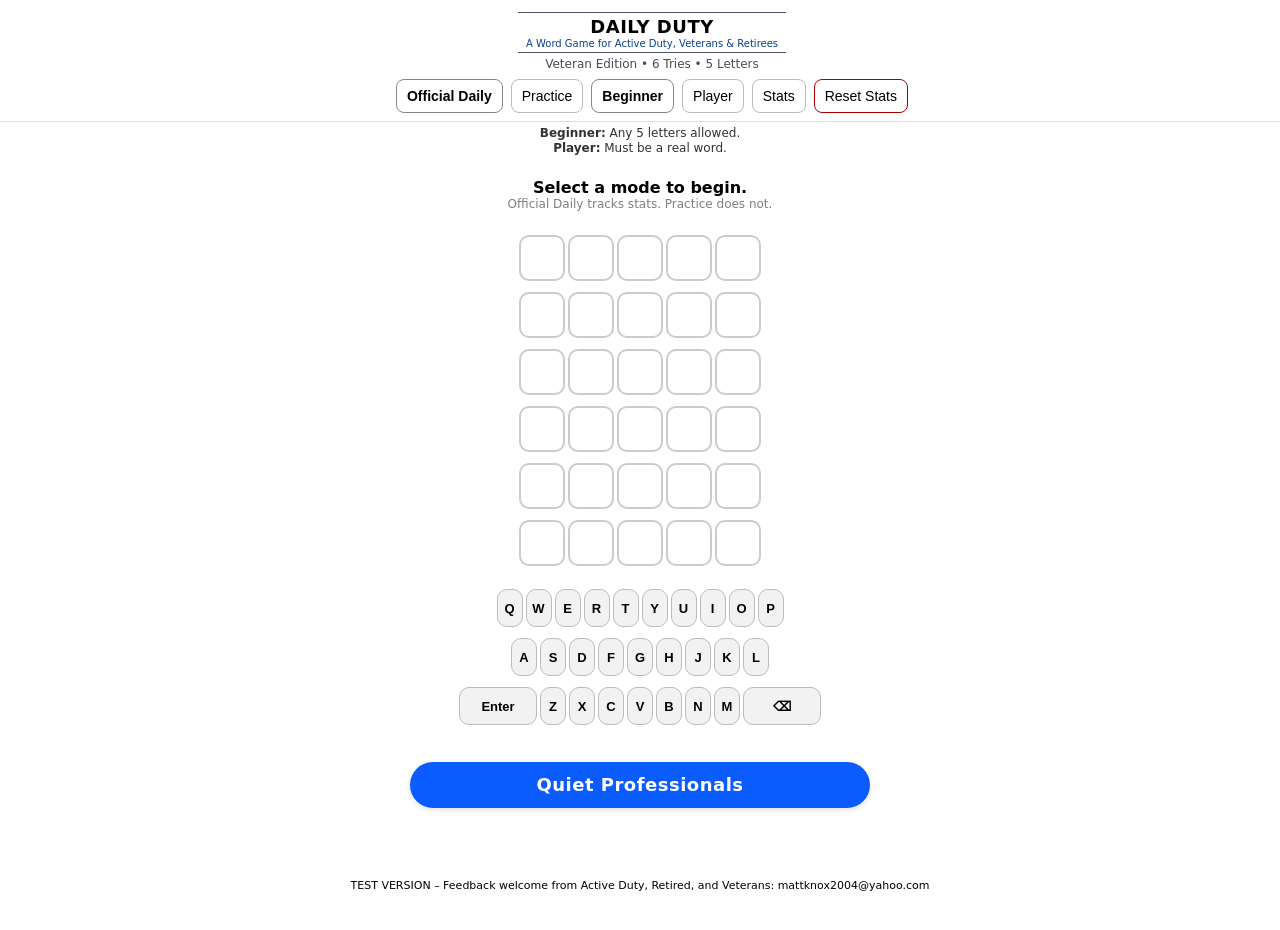
==== index.html @ 03795894 "Add files via upload" ====
<!doctype html>
<html lang="en">
<head>
  <meta charset="utf-8" />
  <meta name="viewport" content="width=device-width, initial-scale=1" />
 <title>ZZZ TEST FILE</title>
  <link rel="stylesheet" href="style.css" />
</head>

<body>
  <div class="page-container">
    
    <header class="topbar">
      <div class="brand">
        <div class="title-bar">
          <h1>DAILY DUTY</h1>
          <div class="tagline">
            A Word Game for Active Duty, Veterans & Retirees
          </div>
        </div>
        <div class="subtitle">Veteran Edition • 6 Tries • 5 Letters</div>
      </div>

      <div class="controls">
        <button id="modeDaily" class="btn primary" type="button">Official Daily</button>
        <button id="modePractice" class="btn" type="button">Practice</button>

        <button id="difficultyBeginner" class="btn" type="button">Beginner</button>
        <button id="difficultyPlayer" class="btn" type="button">Player</button>

        <button id="btnStats" class="btn" type="button">Stats</button>
        <button id="btnResetStats" class="btn danger" type="button">Reset Stats</button>
      </div>
    </header>
    <section class="help">
        <div><strong>Beginner:</strong> Any 5 letters allowed.</div>
        <div><strong>Player:</strong> Must be a real word.</div>
    </section>
    <main class="main">
        <section class="status">
            <div id="statusLine" class="statusLine">Select a mode to begin.</div>
            <div id="subStatusLine" class="subStatusLine">Official Daily tracks stats. Practice does not.</div>
        </section>
        
        <!-- GAME BOARD -->
        <section id="board" class="board" aria-label="Game board"></section>
        
        <!-- ON-SCREEN KEYBOARD (rendered by script.js) -->
        <section id="keyboard" class="keyboard" aria-label="Keyboard"></section>
        
        <!-- DAILY MESSAGE (always visible; populated by script.js) -->
        <section class="dailyMessageWrap" aria-label="Daily message">
            <div id="dailyMessage" class="dailyMessage">—</div>
        </section>
        
        <!-- Hidden input (keeps hardware keyboard focus / accessibility) -->
        <section class="inputRow" aria-label="Guess input">
            <input
            id="guessInput"
            class="guessInput"
            type="text"
            inputmode="text"
            autocapitalize="characters"
            autocomplete="off"
            autocorrect="off"
            spellcheck="false"
            maxlength="5"
            placeholder="TYPE 5 LETTERS"
            />
            <button id="btnEnter" class="btn primary" type="button">Enter</button>
        </section>
        
        
    </main>
    
    <!-- Stats Modal -->
    <div id="statsModal" class="modal hidden">
        <div class="modalCard">
            <div class="modalHeader">
                <h2>Stats (Official Daily)</h2>
                <button id="btnCloseStats" class="btn" type="button">Close</button>
            </div>
            <pre id="statsBody" class="statsBody"></pre>
        </div>
    </div>
    
    <!-- LOAD ORDER MATTERS -->
    <script src="wordlist.js"></script>
    <script src="valid_words_2000.js"></script>
    <script src="script_old.js"></script>

    <footer class="test-footer">
      TEST VERSION – Feedback welcome from Active Duty, Retired, and Veterans:
      mattknox2004@yahoo.com
    </footer>
  </div>
</body>
</html>
---- style.css ----
:root {
  font-family: system-ui, -apple-system, Segoe UI, Roboto, sans-serif;
}

html, body {
  height: 100%;
  margin: 0;
  padding: 0;
  overflow-x: hidden;
}

body {
  min-height: 100dvh;
  display: flex;
  flex-direction: column;
  padding-bottom: 20px;
  font-family: system-ui, -apple-system, Segoe UI, Roboto, sans-serif;
}

.page-container {
  min-height: 100dvh;
  display: flex;
  flex-direction: column;
}
/* ===== Top Bar ===== */
.topbar {
  padding: 10px 12px 8px;
  border-bottom: 1px solid #ddd;
  display: flex;
  flex-direction: column;
  align-items: center;
  justify-content: center;
  gap: 8px;
  background: #fff;
  text-align: center;
}
/* --- MOBILE VIEWPORT FIX --- */

.brand {
  width: 100%;
  display: flex;
  flex-direction: column;
  align-items: center;
  justify-content: center;
  text-align: center;
}

.controls {
  width: 100%;
  display: flex;
  justify-content: center;
  flex-wrap: wrap;
  gap: 8px;
}
.subtitle {
  font-size: 12px;
  opacity: 0.7;
}


.btn {
  padding: 8px 10px;
  border: 1px solid #bbb;
  background: #fff;
  border-radius: 8px;
  cursor: pointer;
  font-size: 14px;
}

.btn.primary {
  border-color: #888;
  font-weight: 600;
}

.btn.danger {
  border-color: #a00;
}

/* ===== Main ===== */
.main {
  flex: 1;
  padding: 16px;
  display: flex;
  flex-direction: column;
  gap: 14px;
  max-width: 560px;
  margin: 0 auto;
  width: 100%;
  box-sizing: border-box;
}

.statusLine {
  font-weight: 600;
}

.subStatusLine {
  font-size: 12px;
  opacity: 0.75;
  margin-top: 4px;
}

/* ===== Board ===== */
.board {
  display: grid;
  gap: 8px;
}

.row {
  display: grid;
  grid-template-columns: repeat(5, 1fr);
  gap: 8px;
}

.tile {
  height: 54px;
  display: grid;
  place-items: center;
  border: 2px solid #ccc;
  border-radius: 10px;
  font-weight: 800;
  font-size: 22px;
  letter-spacing: 1px;
  user-select: none;
}

.tile.green {
  border-color: #2a7;
  background: #2a7;
  color: #fff;
}

.tile.yellow {
  border-color: #ca0;
  background: #ca0;
  color: #111;
}

.tile.gray {
  border-color: #777;
  background: #777;
  color: #fff;
}

/* Bright blue highlight for color-blind friendly win row */
.row.winRow .tile {
  outline: 4px solid #005bff;
  outline-offset: 2px;
}

/* ===== Keyboard ===== */
.keyboard {
  margin-top: 4px;
}

.kbd {
  display: grid;
  gap: 8px;
}

.kbdRow {
  display: flex;
  justify-content: center;
  gap: 6px;
}

.key {
  height: 48px;
  min-width: 34px;
  padding: 0 10px;
  border-radius: 10px;
  border: 1px solid #bbb;
  background: #f2f2f2;
  cursor: pointer;
  font-weight: 700;
  font-size: 14px;
  user-select: none;
}

.key.wide {
  min-width: 78px;
}

.key.gray {
  background: #777;
  border-color: #777;
  color: #fff;
}

.key.yellow {
  background: #ca0;
  border-color: #ca0;
  color: #111;
}

.key.green {
  background: #2a7;
  border-color: #2a7;
  color: #fff;
}

/* ===== Daily Message ===== */
.dailyMessage {
  margin-top: 16px;
  padding: 10px 18px;
  text-align: center;
  font-size: 18px;
  font-weight: 600;
  letter-spacing: 0.5px;
  color: #ffffff;
  background: #0b5cff;
  border-radius: 999px;
  border: 2px solid #0b5cff;
  max-width: 420px;
  margin-left: auto;
  margin-right: auto;
  box-shadow: 0 2px 6px rgba(0,0,0,0.12);
  line-height: 1.2;
}
.dailyMessage.win {
  border: 3px solid #cc0000;
  box-shadow: 0 0 10px rgba(204,0,0,0.6);
}

/* ===== Input ===== */
.inputRow {
  display: flex;
  justify-content: center;
  gap: 8px;
}

.guessInput {
  position: absolute;
  left: -9999px;
  width: 1px;
  height: 1px;
  opacity: 0;
  pointer-events: none;
}

.help {
  font-size: 12px;
  opacity: 0.8;
}

/* ===== Modal ===== */
.modal {
  position: fixed;
  inset: 0;
  display: grid;
  place-items: center;
  background: rgba(0,0,0,0.35);
  padding: 16px;
}

.modal.hidden {
  display: none;
}

.modalCard {
  width: min(560px, 100%);
  background: #fff;
  border-radius: 16px;
  border: 1px solid #ddd;
  padding: 14px;
}

.modalHeader {
  display: flex;
  align-items: center;
  justify-content: space-between;
  gap: 12px;
}

.statsBody {
  white-space: pre-wrap;
  margin: 10px 0 0;
  background: #f7f7f7;
  padding: 10px;
  border-radius: 10px;
  border: 1px solid #e3e3e3;
}

/* ===== iPhone / Small Screen ===== */
@media (max-width: 430px) {
  .topbar {
    padding: 8px 10px;
    gap: 6px;
  }

  .brand h1 {
    font-size: 16px;
  }

  .subtitle {
    font-size: 10px;
  }

  .controls {
    gap: 4px;
  }

  .btn {
    padding: 5px 7px;
    font-size: 11px;
    border-radius: 7px;
  }

  .main {
    padding: 8px;
    gap: 8px;
    max-width: 100%;
    margin: 0 auto;
  }

  .statusLine {
    font-size: 14px;
  }

  .subStatusLine {
    font-size: 10px;
  }

  .board {
    display: grid;
    gap: 8px;
  }

  .row {
    gap: 5px;
  }

  .tile {
    height: 54px;
    display: grid;
    place-items: center;
    border: 2px solid #ccc;
    border-radius: 10px;
    font-weight: 800;
    font-size: 22px;
    letter-spacing: 1px;
    user-select: none;
  }

  .keyboard {
    margin-top: 2px;
  }

  .kbd {
    gap: 5px;
  }

  .kbdRow {
    gap: 3px;
  }

  .key {
    height: 38px;
    min-width: 24px;
    padding: 0 6px;
    font-size: 11px;
    border-radius: 7px;
  }

  .key.wide {
    min-width: 54px;
  }

  
  .help {
    font-size: 10px;
    line-height: 1.2;
  }
}

.title-bar{
  display: table;
  margin: 2px auto 4px auto;
  padding: 3px 6px;
  border-top: 1px solid #4b5563;
  border-bottom: 1px solid #4b5563;
  text-align: center;
}

.title-bar h1{
  margin: 0;
  font-size: 18px;
  letter-spacing: 0.5px;
  text-align: center;
}

.tagline{
  margin-top: 1px;
  font-size: 10px;
  line-height: 1.1;
  color: #0a3d91;
  text-align: center;
  white-space: normal;
}
.topbar,
.brand{
  width:100%;
  text-align:center;
}

.brand{
  display:flex;
  flex-direction:column;
  align-items:center;
}

.title-bar{
  display:inline-block;
  margin:2px auto 4px auto;
  padding:3px 8px;
  border-top:1px solid #4b5563;
  border-bottom:1px solid #4b5563;
  text-align:center;
}

.title-bar h1{
  margin:0;
  text-align:center;
}

.subtitle{
  text-align:center;
}

.test-footer {
  flex: 0 0 auto;
  margin-top: auto;

  padding: 6px 10px 10px 10px;

  text-align: center;
  font-size: 13px;   /* bumped up */
  line-height: 1.3;

  white-space: nowrap;
}

  text-align: center;
  font-size: 11px;
  line-height: 1.3;

  white-space: normal;   /* allow wrapping */
}

body{
  padding-bottom:20px;
}
#btnEnter {
  display: none !important;
}
.page-container {
  height: 100dvh;
  display: flex;
  flex-direction: column;
  overflow: hidden;
}

.topbar {
  flex: 0 0 auto;
}

main,
.game-area,
.content,
#game {
  flex: 1 1 auto;
  min-height: 0;
  overflow: hidden;
}

#board {
  flex: 0 0 auto;
}

#keyboard {
  flex: 0 0 auto;
}

.test-footer {
  display: block !important;
  flex: 0 0 auto;
  margin-top: auto;
  padding: 2px 10px 6px 10px;
  text-align: right;
  font-size: 6px;
  line-height: 1.15;
}
#board {
  margin: 4px auto 2px auto;
}

.row {
  gap: 3px;
  margin-bottom: 3px;
}

.tile {
  width: 42px;
  height: 42px;
  font-size: 20px;
}

.kbd {
  margin-top: 4px;
}

.kbdRow {
  gap: 3px;
  margin-bottom: 3px;
}

.key {
  height: 38px;
  min-width: 26px;
  padding: 0 5px;
  font-size: 13px;
}
main,
.game-area,
.content,
#game {
  flex: 1 1 auto;
  min-height: 0;
  display: flex;
  flex-direction: column;
  justify-content: flex-start;
}
#keyboard {
  margin-bottom: 4px;   /* pulls footer closer */
}
.test-footer {
  display: block !important;

  margin-top: 2px !important;      /* pulls it UP */
  padding: 2px 10px 6px 10px !important;

  text-align: center !important;
  font-size: 11px !important;      /* slightly smaller */
  line-height: 1.2 !important;

  white-space: normal !important;  /* allow wrapping */
  overflow: visible !important;    /* prevent cutoff */
}

.test-footer {
  display: block !important;
  position: relative !important;

  margin-top: 8px !important;
  padding: 4px 10px 8px 10px !important;

  text-align: center !important;
  font-size: 11px !important;
  line-height: 1.2 !important;

  white-space: normal !important;
  overflow: visible !important;
  clear: both !important;
}

.test-footer br {
  display: none;
}
#keyboard {
  margin-bottom: 8px !important;
}

#dailyMessage,
#statusLine,
#subStatusLine {
  margin-bottom: 0 !important;
}
.test-footer {
  display: block !important;
  position: relative !important;
  z-index: 5 !important;
  background: #fff !important;

  margin-top: 8px !important;
  padding: 4px 10px 8px 10px !important;

  text-align: center !important;
  font-size: 11px !important;
  line-height: 1.2 !important;

  white-space: normal !important;
  overflow: visible !important;
  clear: both !important;
  transform: none !important;
  top: auto !important;
  bottom: auto !important;
}
.page-container {
  padding-bottom: 10px !important;
}

#keyboard {
  margin-bottom: 6px !important;
}
.status {
  display: flex;
  flex-direction: column;
  align-items: center;

  margin-bottom: 8px;
  flex-shrink: 0;       /* CRITICAL: prevents it from stretching */
}

.statusLine {
  margin-bottom: 2px;
  text-align: center;
}

.subStatusLine {
  text-align: center;
  font-size: 12px;
  color: #555;
  margin-bottom: 6px;
}
.help {
  text-align: center;
  font-size: 12px;
  line-height: 1.25;
  margin: 4px 0 6px 0;
}

.help div {
  margin: 0;
}

.status {
  display: flex;
  flex-direction: column;
  align-items: center;
  margin: 0 0 8px 0;
  flex-shrink: 0;
}

.statusLine {
  margin: 0 0 2px 0;
  text-align: center;
}

.subStatusLine {
  margin: 0 0 6px 0;
  text-align: center;
  font-size: 12px;
  color: #555;
}

.dailyMessageWrap {
  margin-top: 6px;
}

#board {
  margin-top: 2px;
}
.dailyMessageWrap {
  margin-top: 2px !important;
  margin-bottom: 4px !important;
  padding: 0 !important;
  position: relative !important;
  z-index: 2 !important;
}


#keyboard {
  margin-bottom: 2px !important;
}

.main {
  padding-bottom: 0 !important;
}
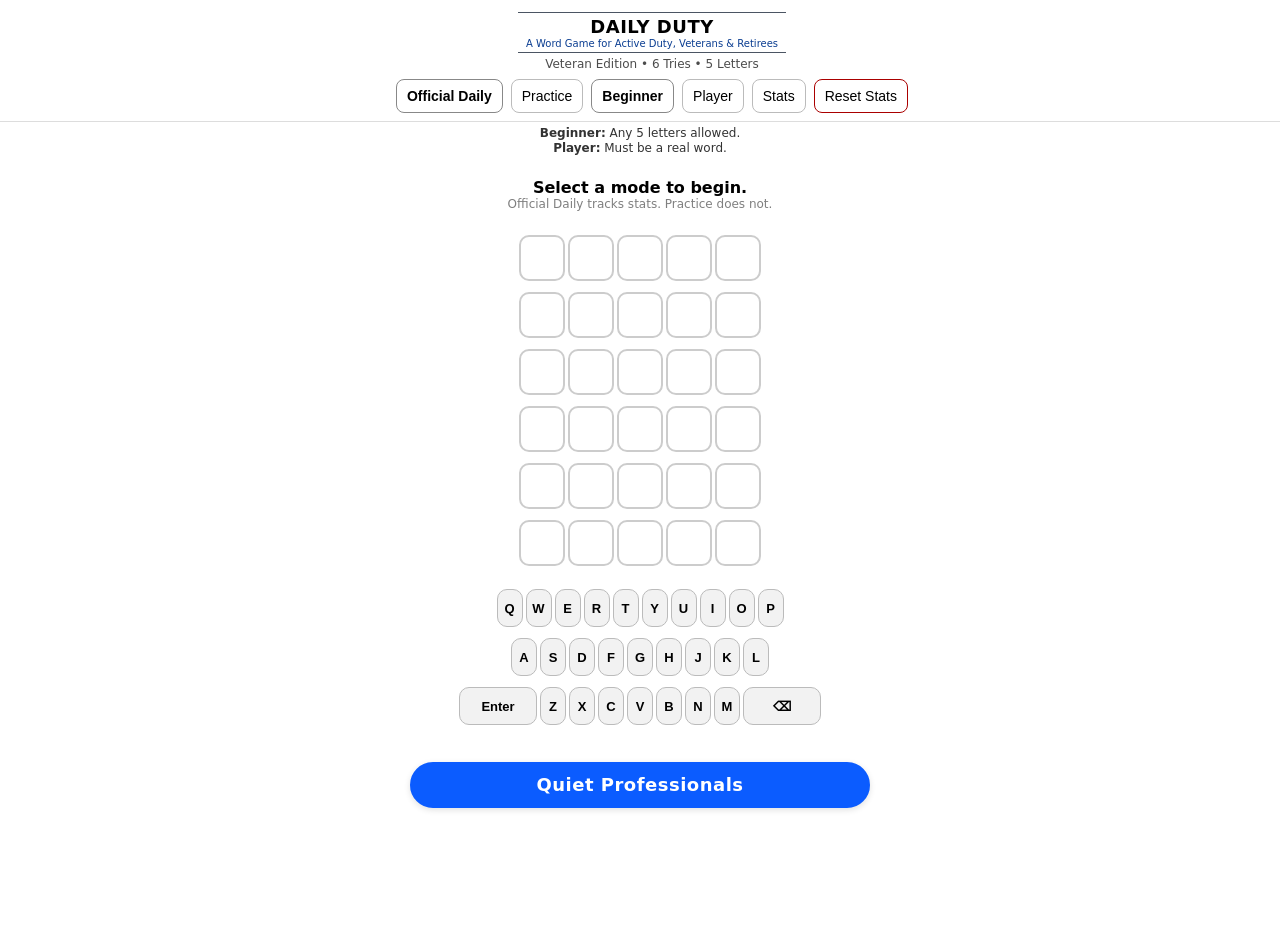
==== commit 631a0dc3: "Add files via upload" ====
--- a/index.html
+++ b/index.html
@@ -89,10 +89,6 @@
     <script src="valid_words_2000.js"></script>
     <script src="script_old.js"></script>
 
-    <footer class="test-footer">
-      TEST VERSION – Feedback welcome from Active Duty, Retired, and Veterans:
-      mattknox2004@yahoo.com
-    </footer>
   </div>
 </body>
 </html>
--- a/style.css
+++ b/style.css
@@ -426,26 +426,6 @@
   text-align:center;
 }
 
-.test-footer {
-  flex: 0 0 auto;
-  margin-top: auto;
-
-  padding: 6px 10px 10px 10px;
-
-  text-align: center;
-  font-size: 13px;   /* bumped up */
-  line-height: 1.3;
-
-  white-space: nowrap;
-}
-
-  text-align: center;
-  font-size: 11px;
-  line-height: 1.3;
-
-  white-space: normal;   /* allow wrapping */
-}
-
 body{
   padding-bottom:20px;
 }
@@ -453,10 +433,9 @@
   display: none !important;
 }
 .page-container {
-  height: 100dvh;
-  display: flex;
-  flex-direction: column;
-  overflow: hidden;
+  min-height: 100dvh;
+  display: flex;
+  flex-direction: column;
 }
 
 .topbar {
@@ -469,7 +448,6 @@
 #game {
   flex: 1 1 auto;
   min-height: 0;
-  overflow: hidden;
 }
 
 #board {
@@ -480,15 +458,6 @@
   flex: 0 0 auto;
 }
 
-.test-footer {
-  display: block !important;
-  flex: 0 0 auto;
-  margin-top: auto;
-  padding: 2px 10px 6px 10px;
-  text-align: right;
-  font-size: 6px;
-  line-height: 1.15;
-}
 #board {
   margin: 4px auto 2px auto;
 }
@@ -532,39 +501,18 @@
 #keyboard {
   margin-bottom: 4px;   /* pulls footer closer */
 }
+
 .test-footer {
   display: block !important;
-
-  margin-top: 2px !important;      /* pulls it UP */
-  padding: 2px 10px 6px 10px !important;
-
-  text-align: center !important;
-  font-size: 11px !important;      /* slightly smaller */
-  line-height: 1.2 !important;
-
-  white-space: normal !important;  /* allow wrapping */
-  overflow: visible !important;    /* prevent cutoff */
-}
-
-.test-footer {
-  display: block !important;
-  position: relative !important;
-
-  margin-top: 8px !important;
-  padding: 4px 10px 8px 10px !important;
-
-  text-align: center !important;
-  font-size: 11px !important;
-  line-height: 1.2 !important;
-
-  white-space: normal !important;
-  overflow: visible !important;
-  clear: both !important;
-}
-
-.test-footer br {
-  display: none;
-}
+  flex: 0 0 auto;
+  margin-top: 56px;
+  padding: 2px 10px 6px 10px;
+  text-align: center;
+  font-size: 11px;
+  line-height: 1.2;
+  white-space: normal;
+}
+
 #keyboard {
   margin-bottom: 8px !important;
 }
@@ -574,26 +522,7 @@
 #subStatusLine {
   margin-bottom: 0 !important;
 }
-.test-footer {
-  display: block !important;
-  position: relative !important;
-  z-index: 5 !important;
-  background: #fff !important;
-
-  margin-top: 8px !important;
-  padding: 4px 10px 8px 10px !important;
-
-  text-align: center !important;
-  font-size: 11px !important;
-  line-height: 1.2 !important;
-
-  white-space: normal !important;
-  overflow: visible !important;
-  clear: both !important;
-  transform: none !important;
-  top: auto !important;
-  bottom: auto !important;
-}
+
 .page-container {
   padding-bottom: 10px !important;
 }
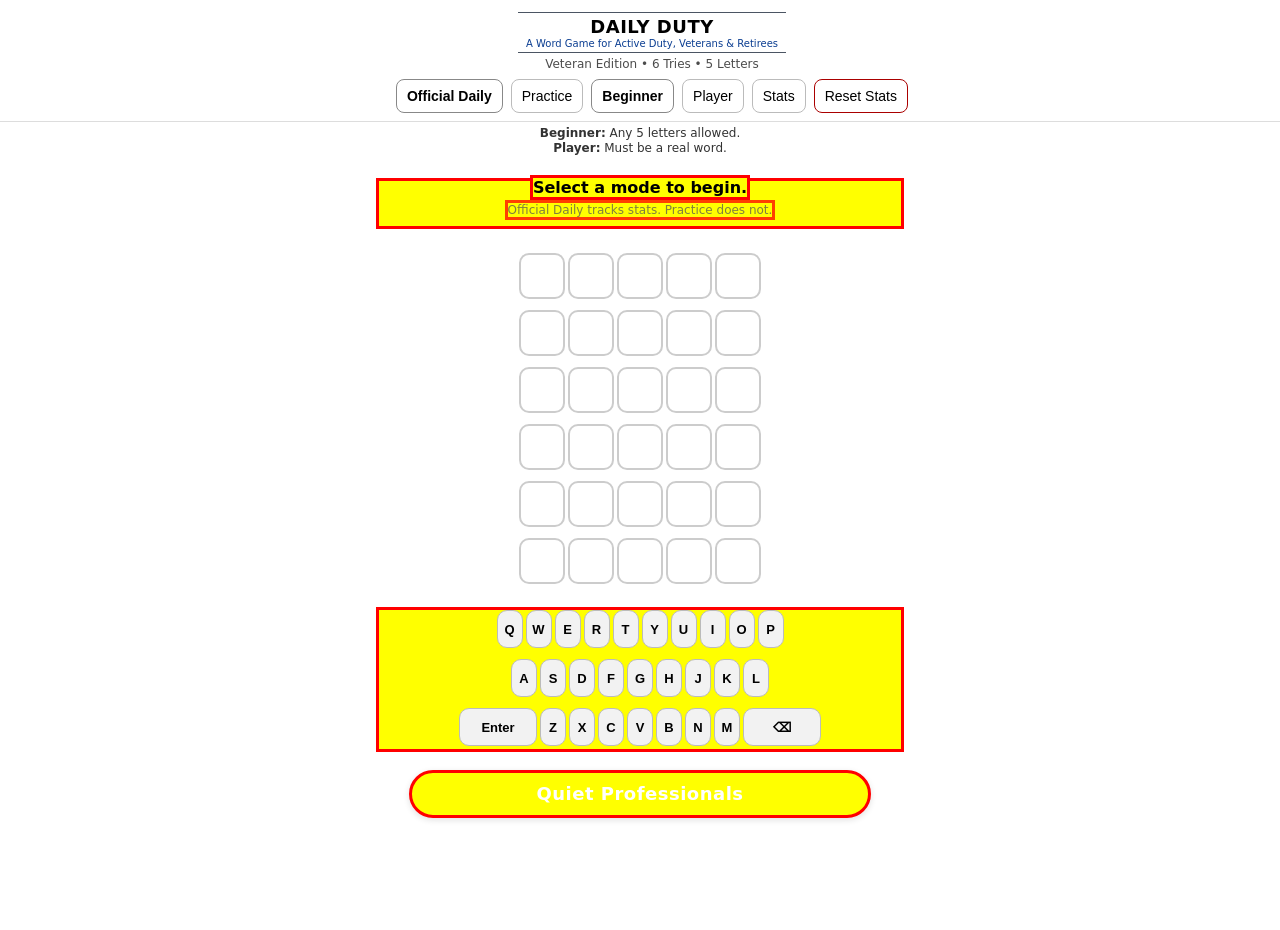
==== commit 82b58bc8: "Add files via upload" ====
--- a/index.html
+++ b/index.html
@@ -45,10 +45,10 @@
         <!-- GAME BOARD -->
         <section id="board" class="board" aria-label="Game board"></section>
         
-        <!-- ON-SCREEN KEYBOARD (rendered by script.js) -->
+        <!-- ON-SCREEN KEYBOARD (rendered by script_old.js) -->
         <section id="keyboard" class="keyboard" aria-label="Keyboard"></section>
         
-        <!-- DAILY MESSAGE (always visible; populated by script.js) -->
+        <!-- DAILY MESSAGE (always visible; populated by script_old.js) -->
         <section class="dailyMessageWrap" aria-label="Daily message">
             <div id="dailyMessage" class="dailyMessage">—</div>
         </section>
--- a/style.css
+++ b/style.css
@@ -7,6 +7,10 @@
   margin: 0;
   padding: 0;
   overflow-x: hidden;
+}
+
+html {
+  -webkit-text-size-adjust: 100%;
 }
 
 body {
@@ -176,6 +180,11 @@
   user-select: none;
 }
 
+button,
+.key {
+  touch-action: manipulation;
+}
+
 .key.wide {
   min-width: 78px;
 }
@@ -200,7 +209,7 @@
 
 /* ===== Daily Message ===== */
 .dailyMessage {
-  margin-top: 16px;
+  margin-top: 4px;
   padding: 10px 18px;
   text-align: center;
   font-size: 18px;
@@ -229,12 +238,17 @@
 }
 
 .guessInput {
-  position: absolute;
-  left: -9999px;
+  position: fixed;
+  top: 0;
+  left: 0;
   width: 1px;
   height: 1px;
   opacity: 0;
   pointer-events: none;
+  font-size: 16px;
+  border: 0;
+  padding: 0;
+  margin: 0;
 }
 
 .help {
@@ -499,24 +513,8 @@
   justify-content: flex-start;
 }
 #keyboard {
-  margin-bottom: 4px;   /* pulls footer closer */
-}
-
-.test-footer {
-  display: block !important;
-  flex: 0 0 auto;
-  margin-top: 56px;
-  padding: 2px 10px 6px 10px;
-  text-align: center;
-  font-size: 11px;
-  line-height: 1.2;
-  white-space: normal;
-}
-
-#keyboard {
-  margin-bottom: 8px !important;
-}
-
+  margin-bottom: 2px;
+}
 #dailyMessage,
 #statusLine,
 #subStatusLine {
@@ -527,9 +525,6 @@
   padding-bottom: 10px !important;
 }
 
-#keyboard {
-  margin-bottom: 6px !important;
-}
 .status {
   display: flex;
   flex-direction: column;
@@ -596,11 +591,34 @@
   z-index: 2 !important;
 }
 
-
-#keyboard {
-  margin-bottom: 2px !important;
-}
-
 .main {
   padding-bottom: 0 !important;
 }
+.answer-info.win {
+  display: inline-block;
+  background: #dbeafe;
+  color: #0f172a;
+  border: 2px solid #005bff;
+  border-radius: 10px;
+  padding: 8px 12px;
+  font-weight: 700;
+}
+
+#keyboard {
+  margin-bottom: 4px;
+}
+
+#dailyMessage,
+#statusLine,
+#subStatusLine {
+  position: relative !important;
+  bottom: 6px !important;
+}
+#dailyMessage,
+#statusLine,
+#subStatusLine,
+.status,
+#keyboard {
+  border: 3px solid red !important;
+  background: yellow !important;
+}
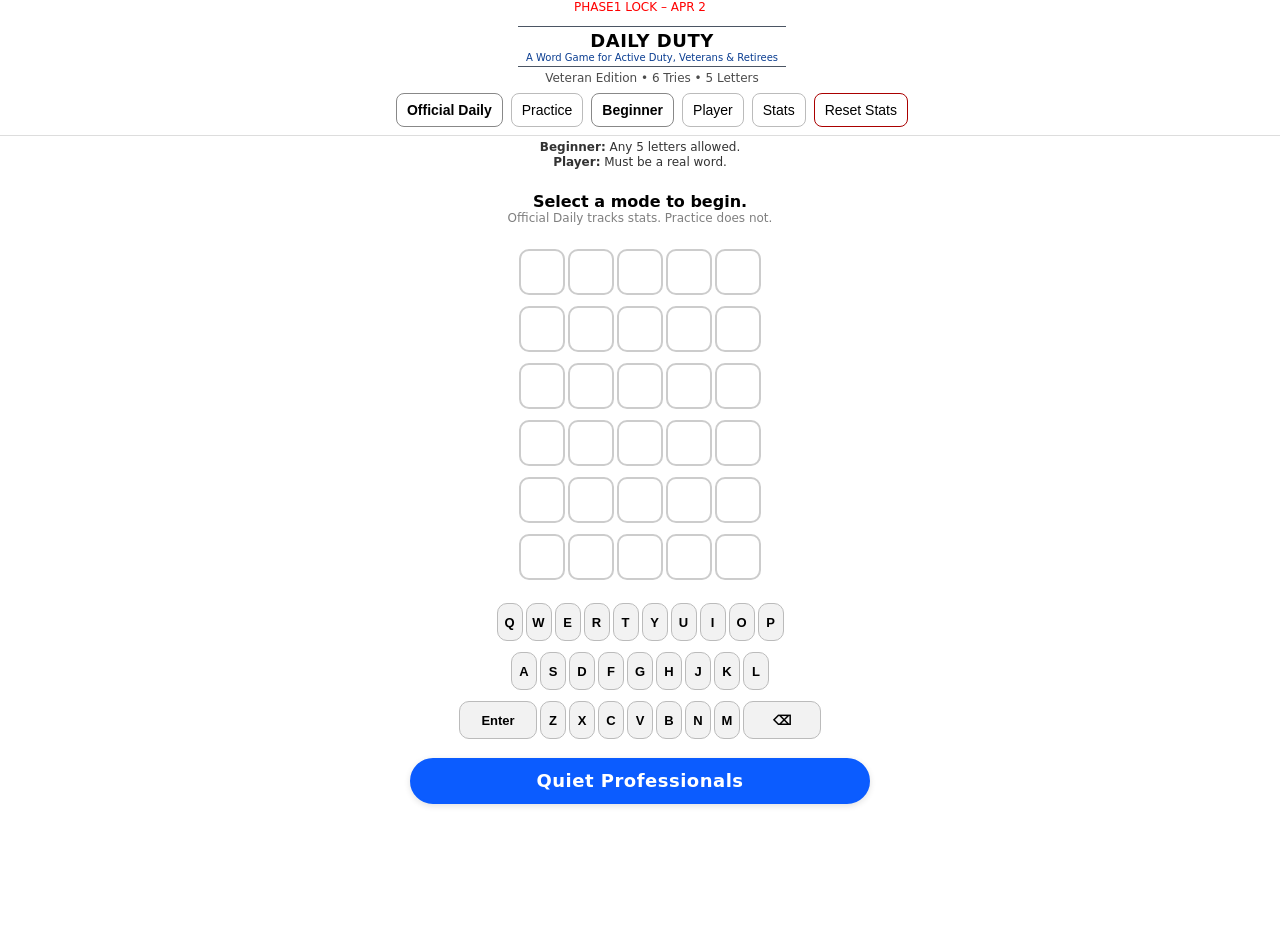
==== commit f3a21575: "Add files via upload" ====
--- a/index.html
+++ b/index.html
@@ -3,9 +3,12 @@
 <head>
   <meta charset="utf-8" />
   <meta name="viewport" content="width=device-width, initial-scale=1" />
- <title>ZZZ TEST FILE</title>
+ <title>PHASE1 LOCK - APR 2</title>
   <link rel="stylesheet" href="style.css" />
 </head>
+<div style="text-align:center; font-size:12px; color:red;">
+PHASE1 LOCK – APR 2
+</div>
 
 <body>
   <div class="page-container">
--- a/style.css
+++ b/style.css
@@ -143,12 +143,6 @@
   border-color: #777;
   background: #777;
   color: #fff;
-}
-
-/* Bright blue highlight for color-blind friendly win row */
-.row.winRow .tile {
-  outline: 4px solid #005bff;
-  outline-offset: 2px;
 }
 
 /* ===== Keyboard ===== */
@@ -209,7 +203,7 @@
 
 /* ===== Daily Message ===== */
 .dailyMessage {
-  margin-top: 4px;
+  margin-top: 0px;
   padding: 10px 18px;
   text-align: center;
   font-size: 18px;
@@ -569,6 +563,12 @@
   text-align: center;
 }
 
+/* Bright blue highlight for color-blind friendly win row */
+.row.winRow .tile {
+  outline: 4px solid #005bff;
+  outline-offset: 2px;
+}
+
 .subStatusLine {
   margin: 0 0 6px 0;
   text-align: center;
@@ -576,15 +576,11 @@
   color: #555;
 }
 
-.dailyMessageWrap {
-  margin-top: 6px;
-}
-
 #board {
   margin-top: 2px;
 }
 .dailyMessageWrap {
-  margin-top: 2px !important;
+  margin-top: 0px !important;
   margin-bottom: 4px !important;
   padding: 0 !important;
   position: relative !important;
@@ -604,21 +600,3 @@
   font-weight: 700;
 }
 
-#keyboard {
-  margin-bottom: 4px;
-}
-
-#dailyMessage,
-#statusLine,
-#subStatusLine {
-  position: relative !important;
-  bottom: 6px !important;
-}
-#dailyMessage,
-#statusLine,
-#subStatusLine,
-.status,
-#keyboard {
-  border: 3px solid red !important;
-  background: yellow !important;
-}
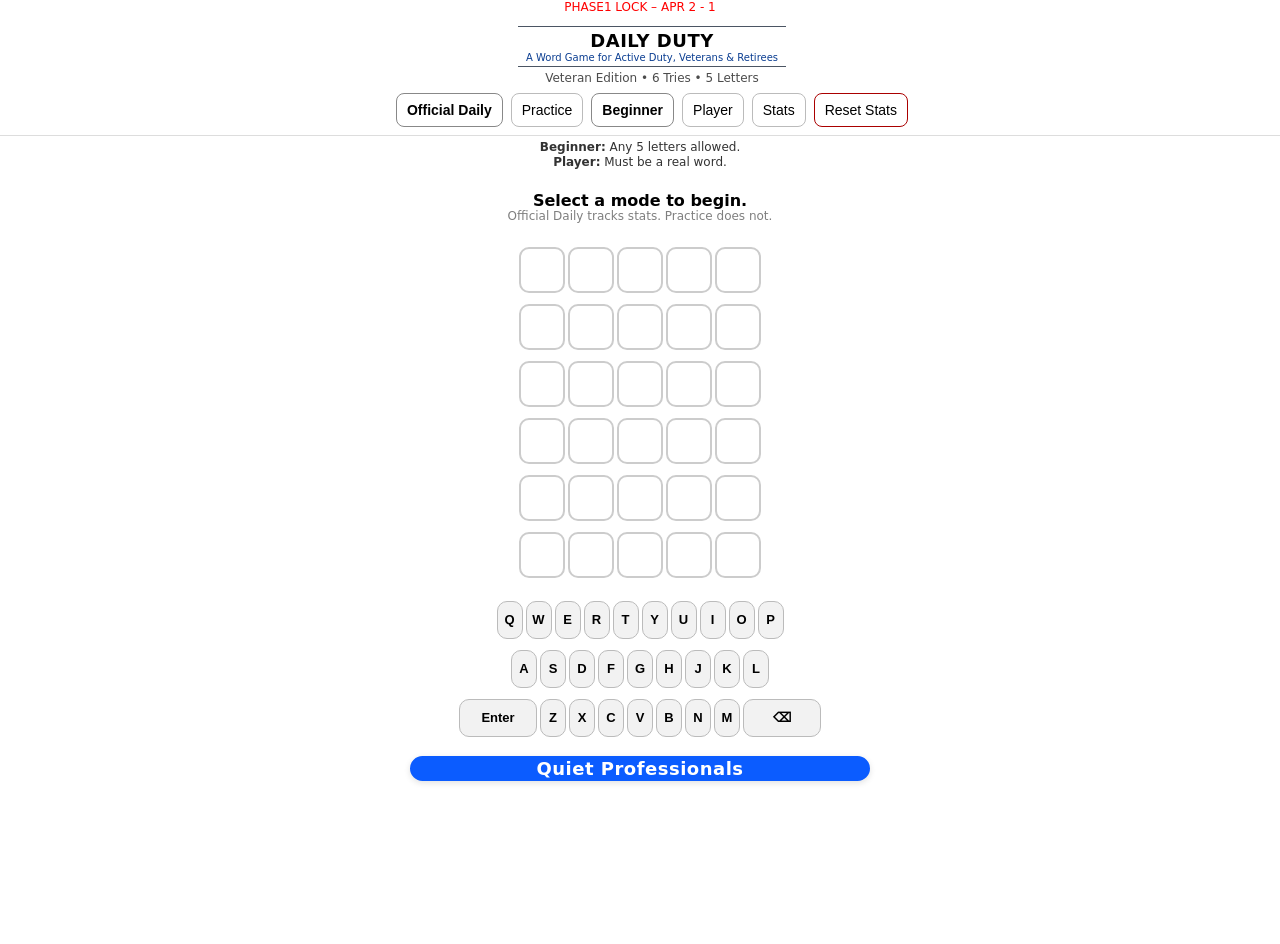
==== commit af84c7c2: "Add files via upload" ====
--- a/index.html
+++ b/index.html
@@ -3,11 +3,11 @@
 <head>
   <meta charset="utf-8" />
   <meta name="viewport" content="width=device-width, initial-scale=1" />
- <title>PHASE1 LOCK - APR 2</title>
+ <title>PHASE1 LOCK - APR 2 - 1</title>
   <link rel="stylesheet" href="style.css" />
 </head>
 <div style="text-align:center; font-size:12px; color:red;">
-PHASE1 LOCK – APR 2
+PHASE1 LOCK – APR 2 - 1
 </div>
 
 <body>
--- a/style.css
+++ b/style.css
@@ -523,9 +523,30 @@
   display: flex;
   flex-direction: column;
   align-items: center;
-
-  margin-bottom: 8px;
-  flex-shrink: 0;       /* CRITICAL: prevents it from stretching */
+  margin-bottom: 2px;
+  flex-shrink: 0;
+}
+
+.statusLine {
+  margin-bottom: 0;
+  text-align: center;
+  line-height: 1.1;
+}
+
+.subStatusLine {
+  margin-top: 0;
+  margin-bottom: 0;
+  text-align: center;
+  line-height: 1.1;
+}
+
+#dailyMessage,
+#statusLine,
+#subStatusLine {
+  margin-top: 0 !important;
+  margin-bottom: 0 !important;
+  padding-top: 0 !important;
+  padding-bottom: 0 !important;
 }
 
 .statusLine {
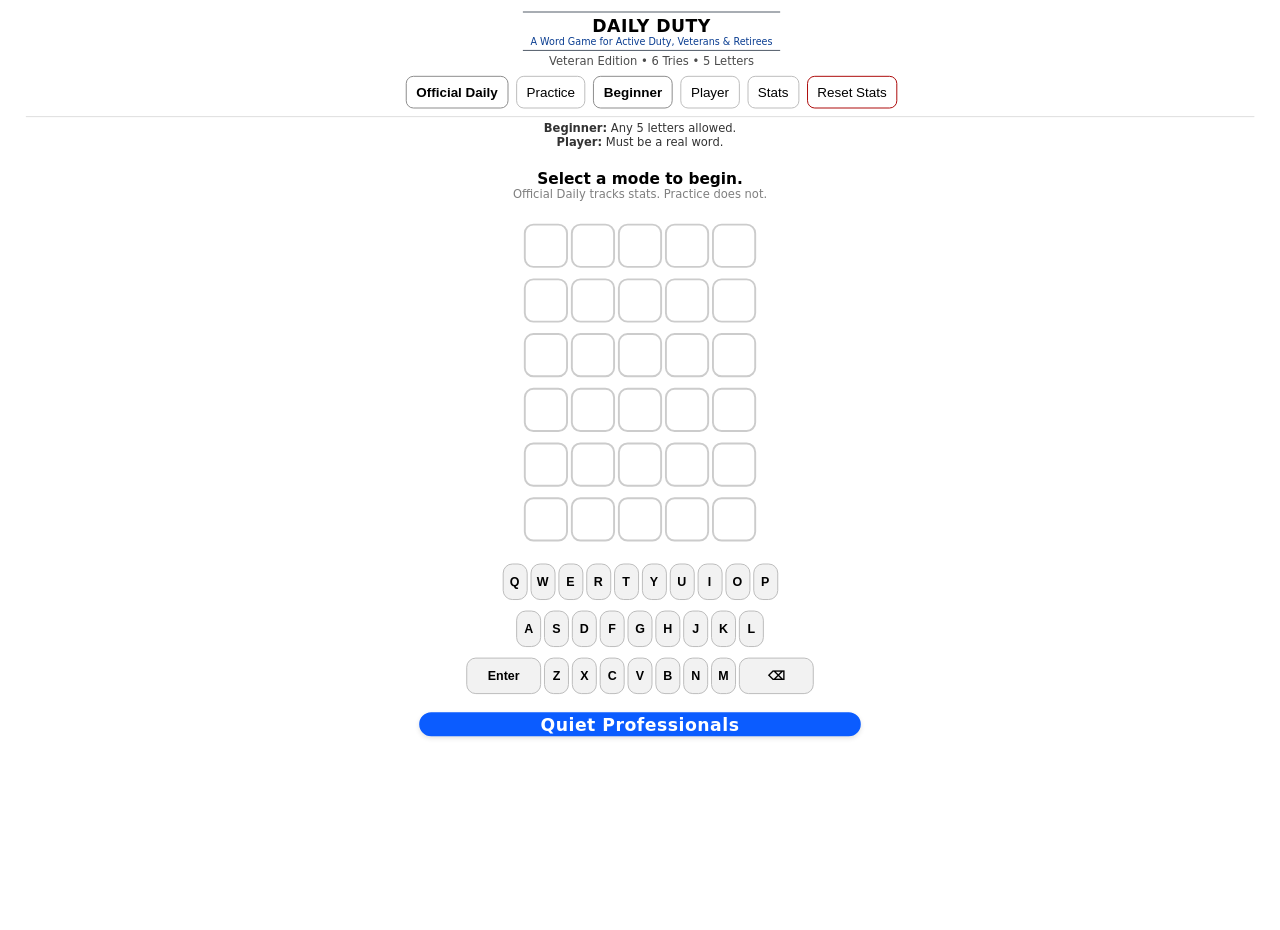
==== commit c371cbb7: "Add files via upload" ====
--- a/index.html
+++ b/index.html
@@ -3,12 +3,9 @@
 <head>
   <meta charset="utf-8" />
   <meta name="viewport" content="width=device-width, initial-scale=1" />
- <title>PHASE1 LOCK - APR 2 - 1</title>
+ <title>Veterans Daily Duty</title>
   <link rel="stylesheet" href="style.css" />
 </head>
-<div style="text-align:center; font-size:12px; color:red;">
-PHASE1 LOCK – APR 2 - 1
-</div>
 
 <body>
   <div class="page-container">
--- a/style.css
+++ b/style.css
@@ -620,4 +620,7 @@
   padding: 8px 12px;
   font-weight: 700;
 }
-
+body {
+  transform: scale(0.96);
+  transform-origin: top center;
+}
